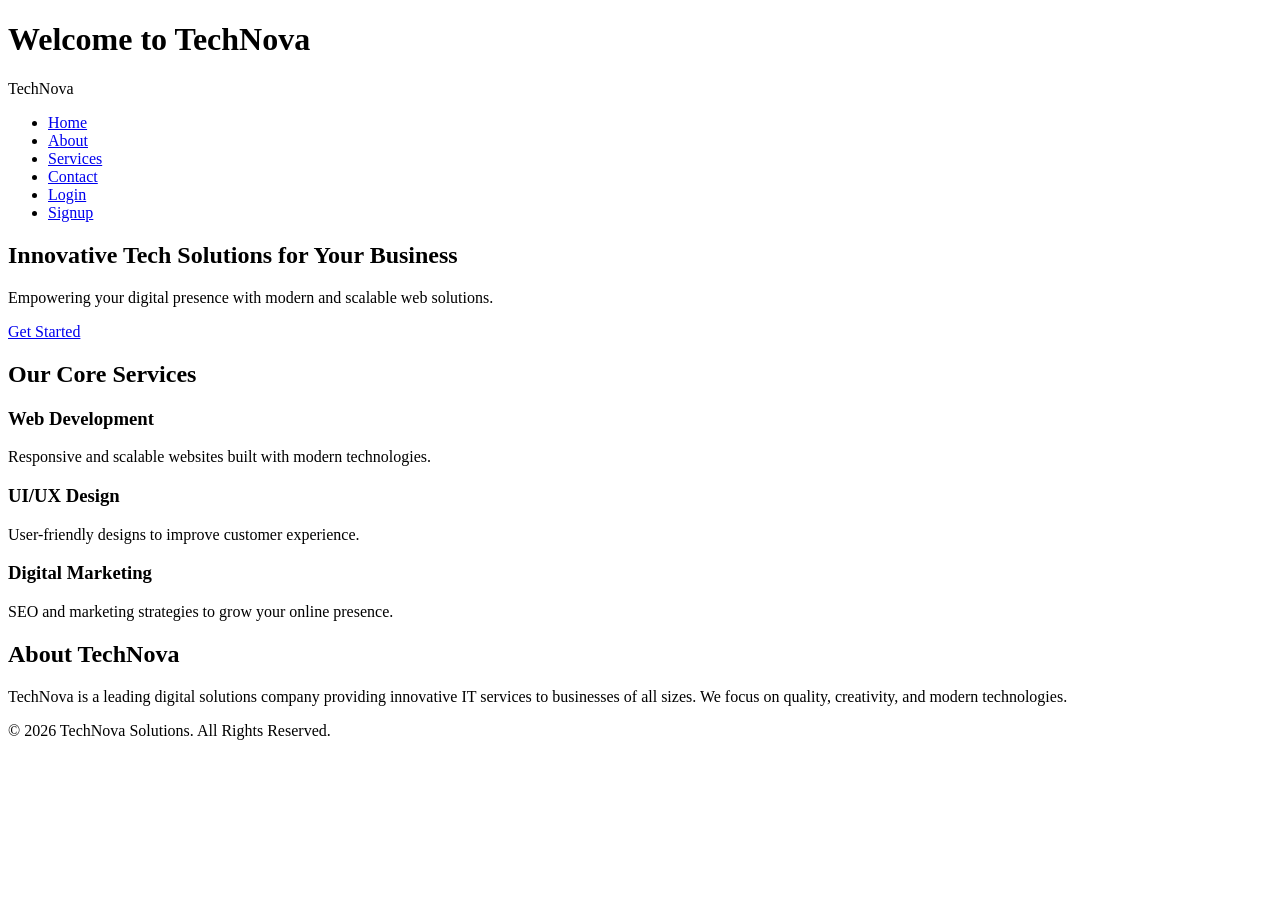
==== index.html @ bbb26d4d "Add files via upload" ====
<!DOCTYPE html>
<html lang="en">
<head>
    <meta charset="UTF-8">
    <title>TechNova Solutions</title>
    <meta name="viewport" content="width=device-width, initial-scale=1.0">
    <link rel="stylesheet" href="css/style.css">
</head>
<body>
    
    <h1>Welcome to TechNova</h1>
    <header>
    <nav class="navbar">
    <div class="logo">TechNova</div>
    <ul class="nav-links">
      <li><a href="index.html">Home</a></li>
      <li><a href="about.html">About</a></li>
      <li><a href="services.html">Services</a></li>
      <li><a href="contact.html">Contact</a></li>
      <li><a href="login.html">Login</a></li>
      <li><a href="signup.html">Signup</a></li>
    </ul>
    </nav>
 </header>
<section class="hero">
  <h1>Innovative Tech Solutions for Your Business</h1>
  <p>Empowering your digital presence with modern and scalable web solutions.</p>
  <a href="contact.html" class="btn">Get Started</a>
</section>
<section class="services">
  <h2>Our Core Services</h2>
  <div class="service-cards">
    <div class="card">
      <h3>Web Development</h3>
      <p>Responsive and scalable websites built with modern technologies.</p>
    </div>
    <div class="card">
      <h3>UI/UX Design</h3>
      <p>User-friendly designs to improve customer experience.</p>
    </div>
    <div class="card">
      <h3>Digital Marketing</h3>
      <p>SEO and marketing strategies to grow your online presence.</p>
    </div>
  </div>
</section>
<section class="about">
  <h2>About TechNova</h2>
  <p>TechNova is a leading digital solutions company providing innovative IT services to businesses of all sizes. We focus on quality, creativity, and modern technologies.</p>
</section>
<footer>
  <p>© 2026 TechNova Solutions. All Rights Reserved.</p>
</footer>
    <script src="js/main.js"></script>
    
</body>
</html>
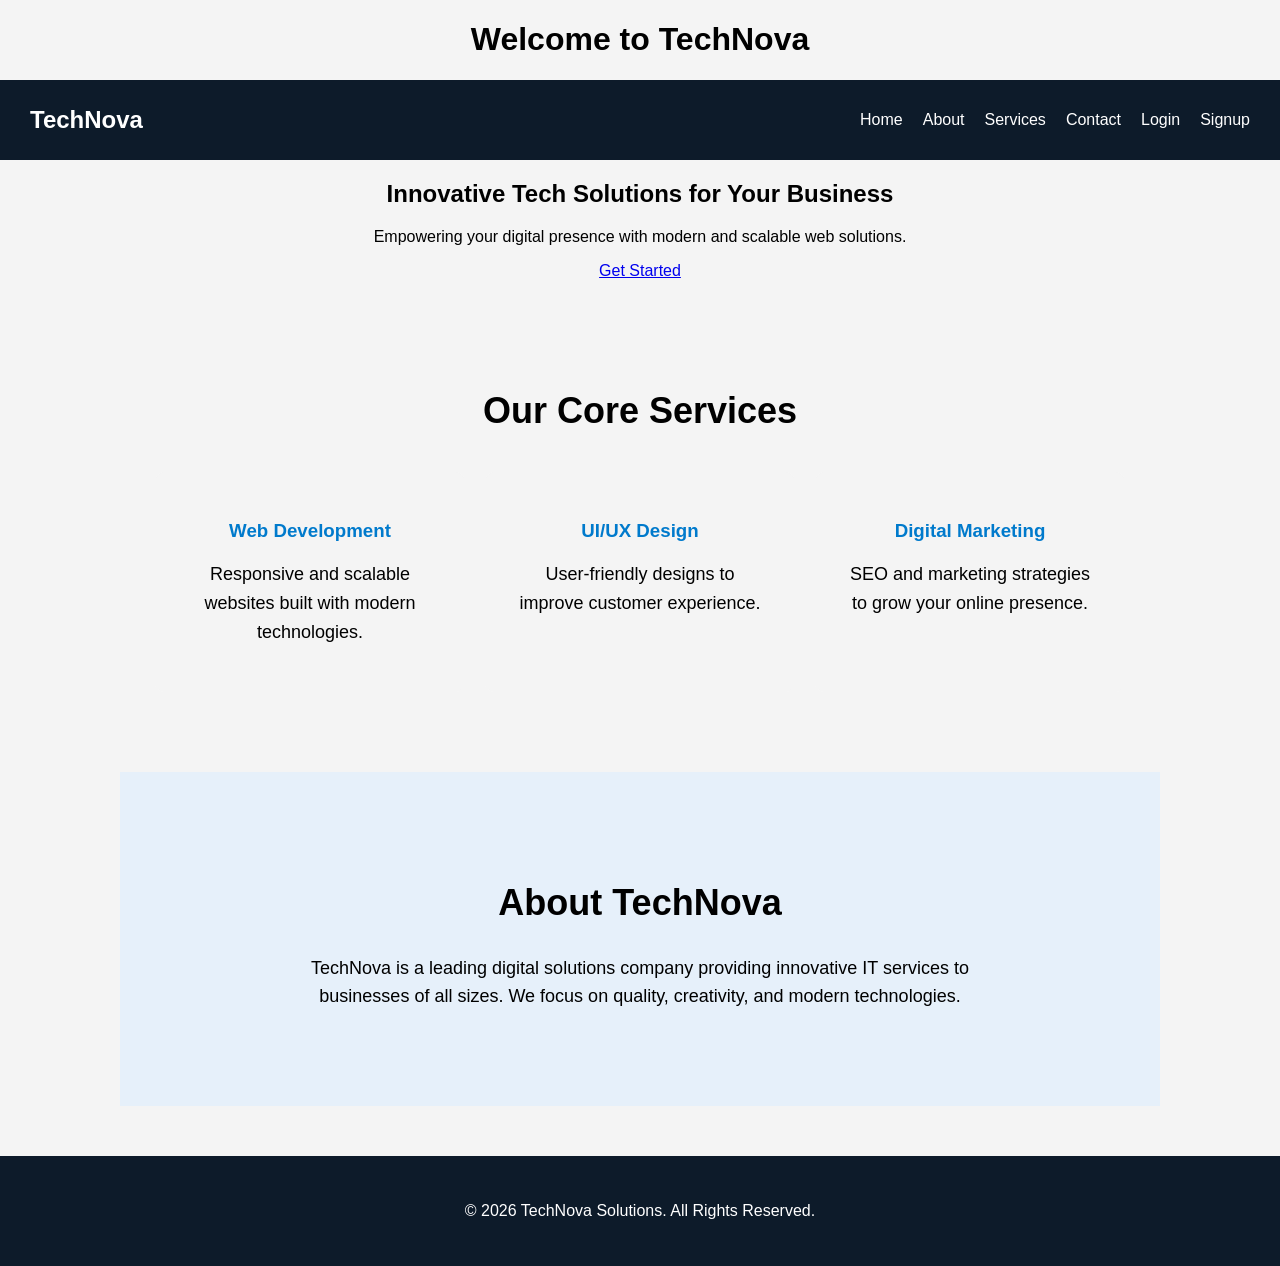
==== commit 96855656: "Update index.html" ====
--- a/index.html
+++ b/index.html
@@ -4,7 +4,7 @@
     <meta charset="UTF-8">
     <title>TechNova Solutions</title>
     <meta name="viewport" content="width=device-width, initial-scale=1.0">
-    <link rel="stylesheet" href="css/style.css">
+    <link rel="stylesheet" href="style.css">
 </head>
 <body>
     
@@ -51,7 +51,7 @@
 <footer>
   <p>© 2026 TechNova Solutions. All Rights Reserved.</p>
 </footer>
-    <script src="js/main.js"></script>
+    <script src="main.js"></script>
     
 </body>
-</html>+</html>
--- a/style.css
+++ b/style.css
@@ -0,0 +1,320 @@
+body {
+    margin: 0;
+    font-family: Arial, sans-serif;
+    background-color: #f4f4f4;
+    text-align: center;
+}
+.navbar {
+  display: flex;
+  justify-content: space-between;
+  align-items: center;
+  background-color: #0d1b2a;
+  padding: 15px 30px;
+}
+.logo {
+  color: #fff;
+  font-size: 24px;
+  font-weight: bold;
+}
+.nav-links {
+  list-style: none;
+  display: flex;
+  gap: 20px;
+}
+.nav-links li a {
+  color: #fff;
+  text-decoration: none;
+  font-size: 16px;
+  transition: color 0.3s ease;
+}
+.nav-links li a:hover {
+  color: #00aaff;
+}
+.services {
+  padding: 80px 20px;
+  text-align: center;
+}
+.services h2 {
+  font-size: 36px;
+  margin-bottom: 40px;
+}
+.service-cards {
+  display: flex;
+  justify-content: center;
+  gap: 20px;
+  flex-wrap: wrap;
+}
+.card {
+  background-color: #f4f4f4;
+  padding: 30px;
+  width: 250px;
+  border-radius: 10px;
+  transition: transform 0.3s, box-shadow 0.3s;
+}
+.card:hover {
+  transform: translateY(-10px);
+  box-shadow: 0px 10px 20px rgba(0,0,0,0.2);
+}
+.card h3 {
+  margin-bottom: 15px;
+  color: #007acc;
+}
+.about {
+  padding: 80px 20px;
+  background-color: #e6f0fa;
+  text-align: center;
+}
+.about h2 {
+  font-size: 36px;
+  margin-bottom: 20px;
+}
+.about p {
+  font-size: 18px;
+  max-width: 700px;
+  margin: 0 auto;
+}
+footer {
+  text-align: center;
+  padding: 30px 20px;
+  background-color: #0d1b2a;
+  color: white;
+  margin-top: 50px;
+}
+.contact {
+  padding: 80px 20px;
+  text-align: center;
+}
+.contact h2 {
+  font-size: 36px;
+  margin-bottom: 40px;
+}
+.contact form {
+  max-width: 500px;
+  margin: 0 auto;
+  display: flex;
+  flex-direction: column;
+  gap: 20px;
+}
+.contact input,
+.contact textarea {
+  padding: 12px;
+  font-size: 16px;
+  border-radius: 5px;
+  border: 1px solid #ccc;
+  width: 100%;
+  resize: none;
+}
+.contact button {
+  padding: 12px;
+  background-color: #00aaff;
+  color: white;
+  font-size: 16px;
+  border: none;
+  border-radius: 5px;
+  cursor: pointer;
+  transition: background-color 0.3s;
+}
+.contact button:hover {
+  background-color: #0088cc;
+}
+#formMessage {
+  margin-top: 20px;
+  color: green;
+  font-weight: bold;
+}
+.auth-section {
+  display: flex;
+  justify-content: center;
+  align-items: center;
+  min-height: 100vh;
+  background: #f4f4f4;
+}
+.auth-box {
+  background: #fff;
+  padding: 40px;
+  border-radius: 10px;
+  box-shadow: 0px 10px 25px rgba(0,0,0,0.1);
+  text-align: center;
+  width: 300px;
+}
+.auth-box h2 {
+  margin-bottom: 20px;
+  color: #007acc;
+}
+.auth-box input {
+  width: 100%;
+  padding: 12px;
+  margin: 10px 0;
+  border-radius: 5px;
+  border: 1px solid #ccc;
+}
+.auth-box button {
+  width: 100%;
+  padding: 12px;
+  background-color: #00aaff;
+  border: none;
+  border-radius: 5px;
+  color: white;
+  font-weight: bold;
+  cursor: pointer;
+  transition: background-color 0.3s;
+}
+.auth-box button:hover {
+  background-color: #0088cc;
+}
+.auth-box p {
+  margin-top: 15px;
+  font-size: 14px;
+}
+.dashboard {
+  padding: 80px 20px;
+  text-align: center;
+}
+.dashboard h2 {
+  font-size: 36px;
+  margin-bottom: 50px;
+}
+.dashboard-cards {
+  display: flex;
+  justify-content: center;
+  flex-wrap: wrap;
+  gap: 20px;
+}
+.dashboard-cards .card {
+  background-color: #f4f4f4;
+  padding: 30px;
+  width: 250px;
+  border-radius: 10px;
+  transition: transform 0.3s, box-shadow 0.3s;
+}
+.dashboard-cards .card:hover {
+  transform: translateY(-10px);
+  box-shadow: 0px 10px 20px rgba(0,0,0,0.2);
+}
+.dashboard-cards .card h3 {
+  margin-bottom: 15px;
+  color: #007acc;
+}
+@media (max-width: 768px) {
+  .navbar ul.nav-links {
+    flex-direction: column;
+    gap: 10px;
+  }
+  .dashboard-cards {
+    flex-direction: column;
+    align-items: center;
+  }
+  .auth-box {
+    width: 90%;
+    padding: 30px;
+  }
+}
+@keyframes fadeIn {
+  from { opacity: 0; transform: translateY(-20px);}
+  to { opacity: 1; transform: translateY(0);}
+}
+.dashboard h2, .contact h2, .auth-box h2 {
+  animation: fadeIn 1s ease-in;
+}
+.navbar ul.nav-links li a {
+  transition: color 0.3s, transform 0.3s;
+}
+.navbar ul.nav-links li a:hover {
+  color: #00aaff;
+  transform: scale(1.1);
+}
+.about, .services {
+  padding: 80px 20px;
+  max-width: 1000px;
+  margin: auto;
+  text-align: center;
+}
+.about h2, .services h2 {
+  font-size: 36px;
+  margin-bottom: 30px;
+  animation: fadeIn 1s ease-in;
+}
+.about p, .services p {
+  font-size: 18px;
+  line-height: 1.6;
+  margin-bottom: 15px;
+}
+.service-cards {
+  display: flex;
+  justify-content: center;
+  flex-wrap: wrap;
+  gap: 20px;
+  margin-top: 40px;
+}
+.service-cards .card {
+  background-color: #f4f4f4;
+  padding: 30px;
+  width: 250px;
+  border-radius: 10px;
+  transition: transform 0.3s, box-shadow 0.3s;
+}
+.service-cards .card:hover {
+  transform: translateY(-10px);
+  box-shadow: 0px 10px 20px rgba(0,0,0,0.2);
+}
+.service-cards .card h3 {
+  margin-bottom: 15px;
+  color: #007acc;
+}
+#topBtn {
+  display: none;
+  position: fixed;
+  bottom: 30px;
+  right: 30px;
+  z-index: 100;
+  font-size: 18px;
+  padding: 12px 18px;
+  border: none;
+  border-radius: 50%;
+  background-color: #007acc;
+  color: white;
+  cursor: pointer;
+  transition: background-color 0.3s;
+}
+#topBtn:hover {
+  background-color: #005f99;
+}
+.contact {
+  padding: 80px 20px;
+  max-width: 600px;
+  margin: auto;
+  text-align: center;
+}
+.contact h2 {
+  font-size: 36px;
+  margin-bottom: 30px;
+  animation: fadeIn 1s ease-in;
+}
+.contact form input,
+.contact form textarea,
+.contact form button {
+  width: 100%;
+  padding: 12px;
+  margin-bottom: 15px;
+  border-radius: 6px;
+  border: 1px solid #ccc;
+  font-size: 16px;
+}
+.contact form textarea {
+  height: 150px;
+  resize: none;
+}
+.contact form button {
+  background-color: #007acc;
+  color: white;
+  border: none;
+  cursor: pointer;
+  transition: background-color 0.3s;
+}
+.contact form button:hover {
+  background-color: #005f99;
+}
+#contactMsg {
+  margin-top: 10px;
+  font-weight: bold;
+}
